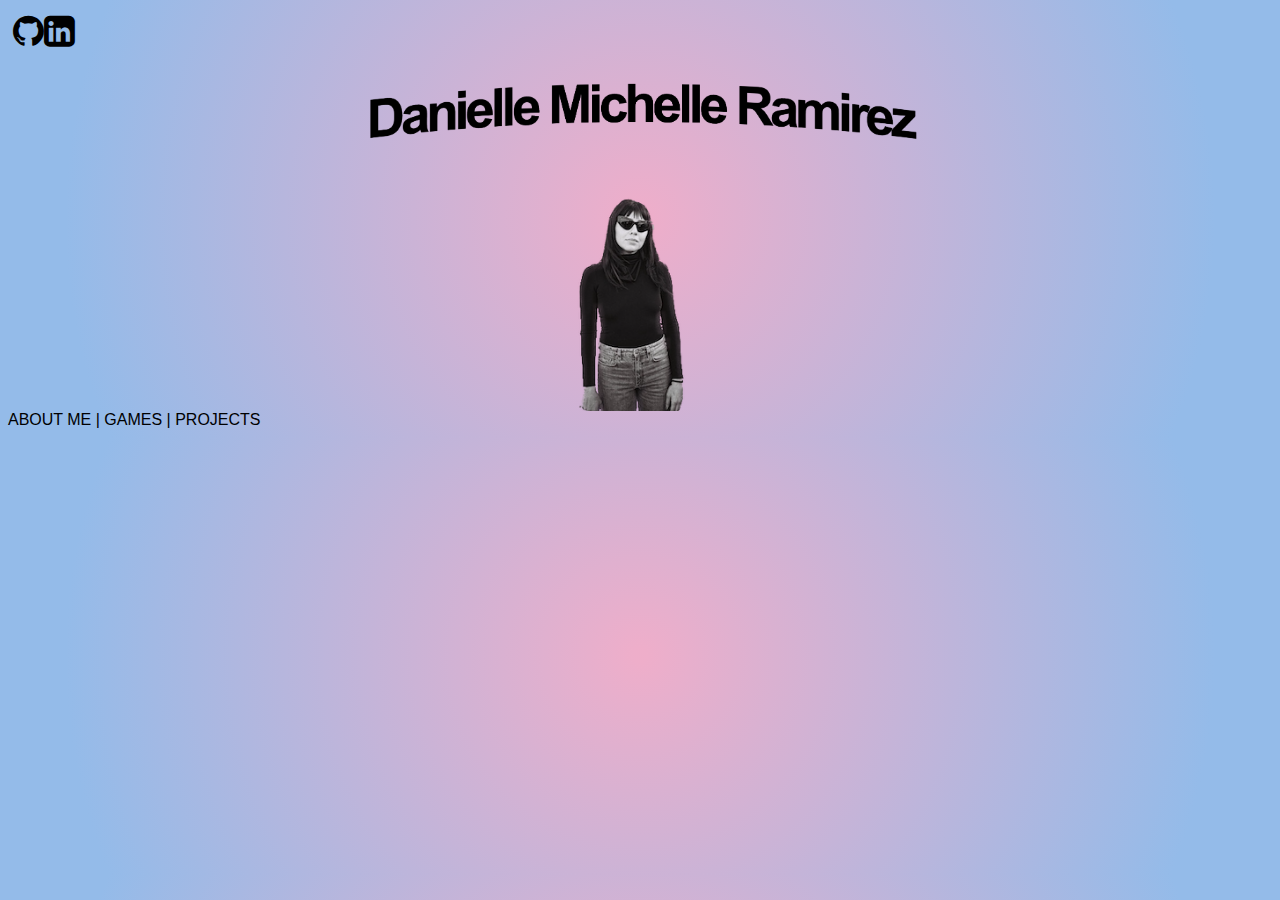
==== templates/index.html @ 36098f32 "first commit" ====
<!DOCTYPE html>
<html lang="en">

<head>
    <meta charset="UTF-8">
    <meta name="viewport" content="width=device-width, initial-scale=1.0">
    <link rel="stylesheet" href="https://cdnjs.cloudflare.com/ajax/libs/font-awesome/4.7.0/css/font-awesome.min.css">
    <link href="https://cdn.jsdelivr.net/npm/bootstrap@5.1.3/dist/css/bootstrap.min.css" rel="stylesheet"
        integrity="sha384-1BmE4kWBq78iYhFldvKuhfTAU6auU8tT94WrHftjDbrCEXSU1oBoqyl2QvZ6jIW3" crossorigin="anonymous">
    <link rel="stylesheet" type="text/css" href="/static/style.css">
    <title>Portforlio</title>
</head>

<body>
    <div class="icons">
        <a href="https://github.com/RamirezDanielle" class="fa fa-github p-1"> </a> 
        <a href="https://www.linkedin.com/in/danielle-ramirez-1786a3282/" class="fa fa-linkedin-square"></a>
    </div>
    <div class="container">
        <img src="/static/img/wordart.png" alt="wordart" class="wordart">
        <div class="image">
            <img src="/static/img/me.jpeg" alt="me" style="width: 15%;">
        </div>
        <div class="tag text-center">
            <a href="bio">ABOUT ME</a> |
            <a href="games">GAMES</a> |
            <a href="projects">PROJECTS</a>
        </div>
    </div>
</body>

</html>
---- static/style.css ----
body {
    background: rgb(238,174,202);
    background: radial-gradient(circle, rgba(238,174,202,1) 1%, rgba(148,187,233,1) 85%);
    font-family: Arial, Helvetica, sans-serif;
}

.wordart {
    display: block;
    padding: 10px;
    margin-top: 10px;
    margin-left: auto;
    margin-right: auto;
    width: 50%;
}

.icons {
    display: flex;
    align-items: center;
    justify-content: start;
    padding: 5px;
    font-size: 36px;
    
}

a {
    text-decoration: none !important;
    color: black;
 }

.image {
    display: flex;
    align-items: center;
    justify-content: center;
}
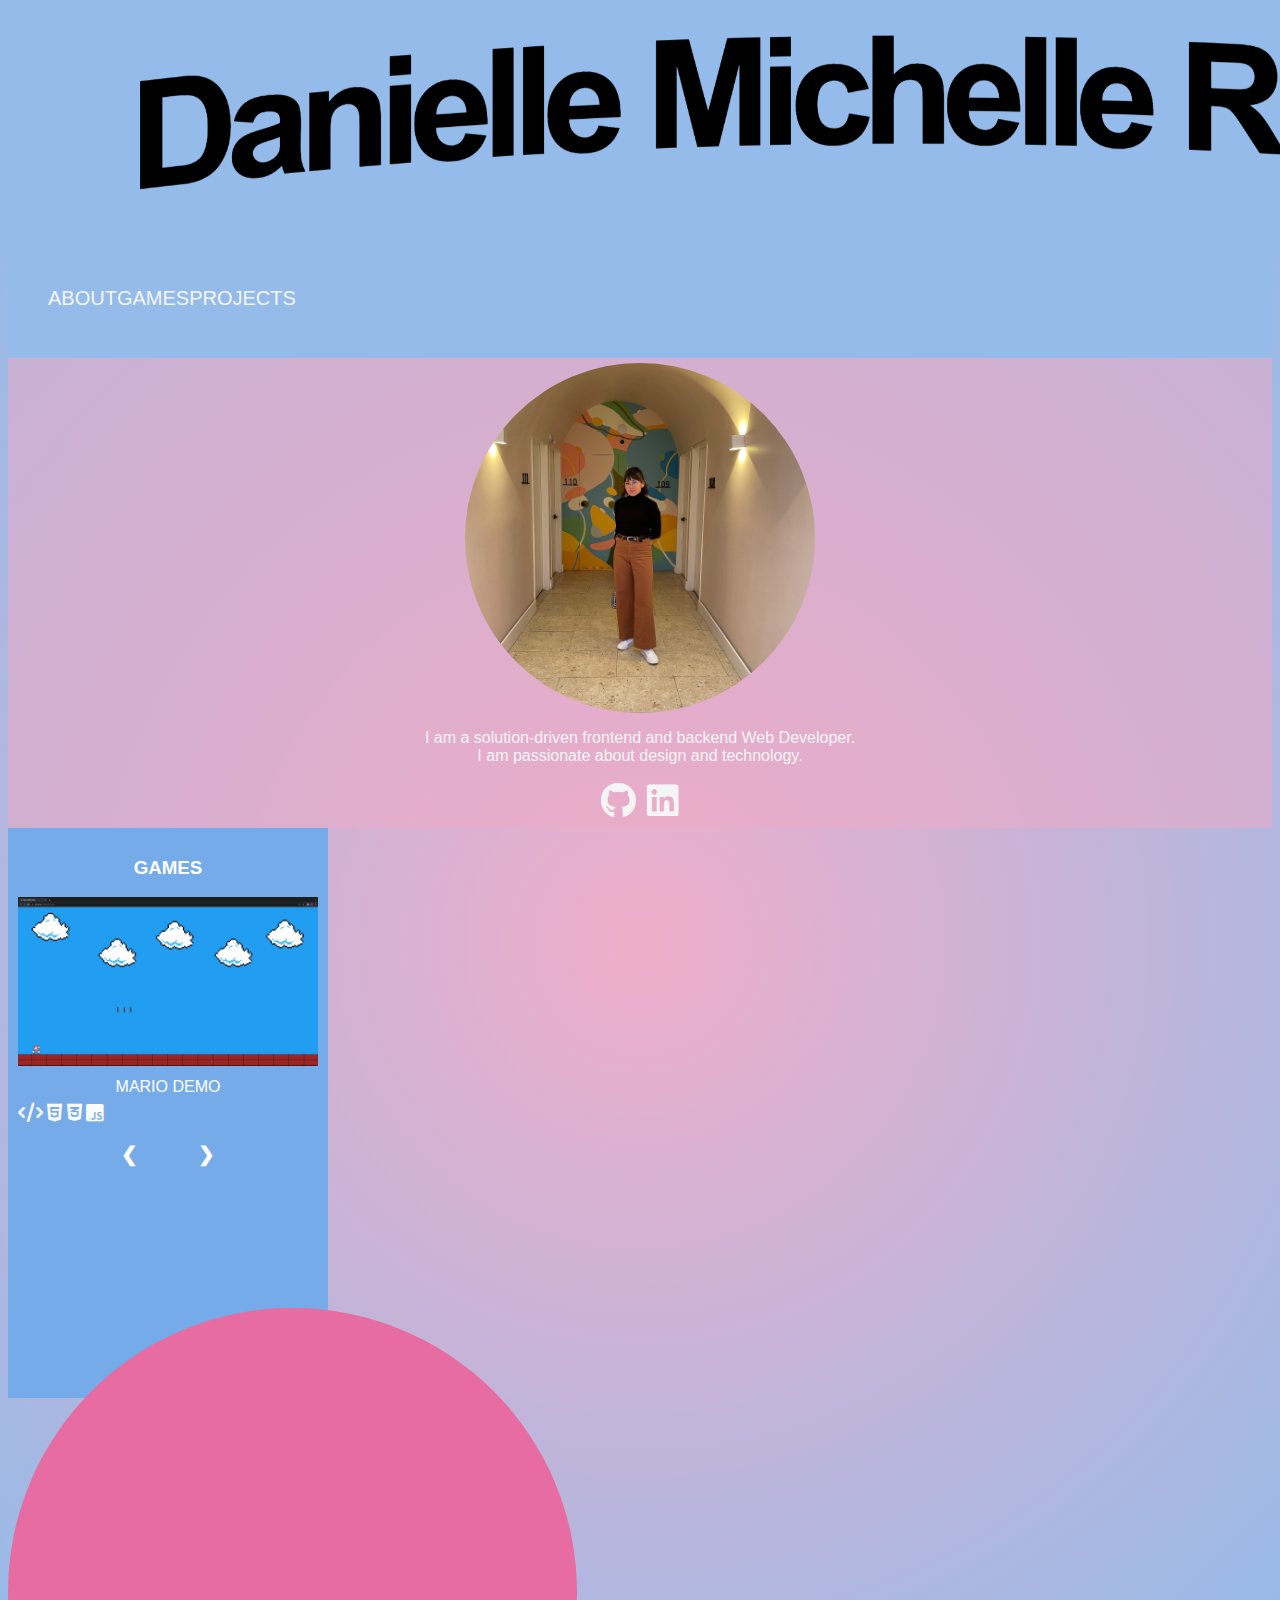
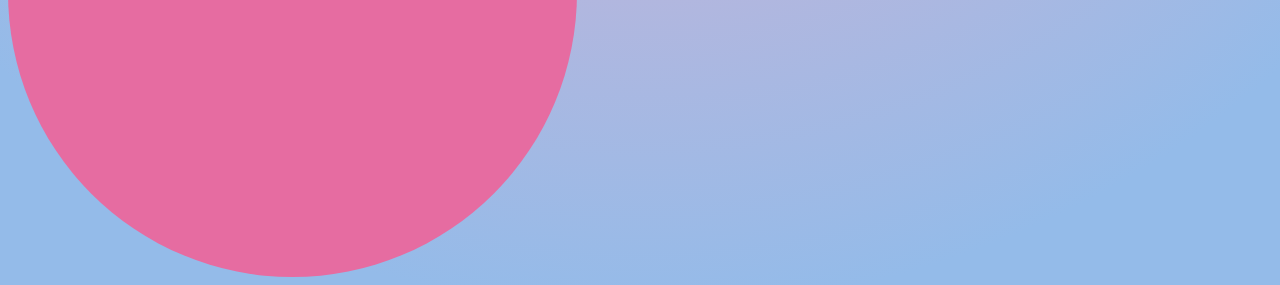
==== commit b1e00ec9: "second commit" ====
--- a/templates/index.html
+++ b/templates/index.html
@@ -4,29 +4,109 @@
 <head>
     <meta charset="UTF-8">
     <meta name="viewport" content="width=device-width, initial-scale=1.0">
-    <link rel="stylesheet" href="https://cdnjs.cloudflare.com/ajax/libs/font-awesome/4.7.0/css/font-awesome.min.css">
     <link href="https://cdn.jsdelivr.net/npm/bootstrap@5.1.3/dist/css/bootstrap.min.css" rel="stylesheet"
         integrity="sha384-1BmE4kWBq78iYhFldvKuhfTAU6auU8tT94WrHftjDbrCEXSU1oBoqyl2QvZ6jIW3" crossorigin="anonymous">
     <link rel="stylesheet" type="text/css" href="/static/style.css">
-    <title>Portforlio</title>
+    <link rel="stylesheet" href="https://cdnjs.cloudflare.com/ajax/libs/font-awesome/6.0.0-beta3/css/all.min.css">
+
+    <title>Portfolio</title>
 </head>
 
 <body>
-    <div class="icons">
-        <a href="https://github.com/RamirezDanielle" class="fa fa-github p-1"> </a> 
-        <a href="https://www.linkedin.com/in/danielle-ramirez-1786a3282/" class="fa fa-linkedin-square"></a>
+    <div class="nav">
+        <img src="/static/img/wordart.png" alt="wordart" class="wordart">
+        <ul>
+            <li> <a href="#circle" class="p-2" onclick="showText()">ABOUT</a></li>
+            <li> <a href="#games" class="p-2">GAMES</a></li>
+            <li> <a href="#" class="p-2">PROJECTS</a></li>
+        </ul>
+    </div>
+    <div class="header">
+        <div class="image">
+            <img src="/static/img/me.jpg" alt="me">
+        </div>
+        <p class="text-center p-2 mt-2">I am a solution-driven frontend and backend Web Developer.<br> I am passionate about
+            design and technology.</p>
+            <div class="icons">
+                    <a href="https://github.com/RamirezDanielle" class="fab fa-github p-2"> </a>
+                    <a href="https://www.linkedin.com/in/danielle-ramirez-1786a3282/" class="fab fa-linkedin p-2"></a>
+                </div>
     </div>
     <div class="container">
-        <img src="/static/img/wordart.png" alt="wordart" class="wordart">
-        <div class="image">
-            <img src="/static/img/me.jpeg" alt="me" style="width: 15%;">
+        <div id="games" class="slideshow-wrapper mt-5">
+            <h3>GAMES</h3>
+            <div class="slideshow-container">
+                <div class="slide">
+                    <img src="/static/img/Mario.gif" alt="mario">
+                    <div class="text">MARIO DEMO</div>
+                    <a href="https://github.com/RamirezDanielle/mario_world_demo" class="fa fa-code fa-lg"></a>
+                    <i class="fab fa-html5 fa-lg" style="color: #fcfcfc;"></i>
+                    <i class="fa-brands fa-css3-alt fa-lg" style="color: #fcfcfc;"></i>
+                    <i class="fab fa-js-square fa-lg" style="color: #fcfcfc;"></i>
+                </div>
+                <div class="slide">
+                    <img src="/static/img/Snake.gif" alt="snake">
+                    <div class="text">Snake</div>
+                    <a href="https://github.com/RamirezDanielle/mario_world_demo" class="fa fa-code fa-lg"></a>
+                    <i class="fa-brands fa-python fa-2xl" style="color: #fcfcfc;"></i>
+                </div>
+                <div class="slide">
+                    <img src="/static/img/Pacman.gif" alt="pacman">
+                    <div class="text">Pacman</div>
+                    <a href="https://github.com/RamirezDanielle/mario_world_demo" class="fa fa-code fa-lg"></a>
+                    <i class="fab fa-html5 fa-lg" style="color: #fcfcfc;"></i>
+                    <i class="fa-brands fa-css3-alt fa-lg" style="color: #fcfcfc;"></i>
+                    <i class="fab fa-js-square fa-lg" style="color: #fcfcfc;"></i>
+                </div>
+            </div>
+            <div class="nav-buttons">
+                <a class="prev" onclick="plusSlides(-1)">&#10094;</a>
+                <a class="next" onclick="plusSlides(1)">&#10095;</a>
+            </div>
         </div>
-        <div class="tag text-center">
-            <a href="bio">ABOUT ME</a> |
-            <a href="games">GAMES</a> |
-            <a href="projects">PROJECTS</a>
+            <div id="circle" class="circle-wrapper">
+                <div class="circle-txt">
+                    <p id="circle-text" style="display: none;">I attended a coding a bootcamp called Coding Dojo, which is part of Colorado Technical
+                        Univeristy. It was a 9-month program where we learned web fundamentals, Python, and algorithms.
+                        I enjoy both the frontend and backend of web development. When I'm not "hacking the planet,"
+                        I spend my time hiking, playing basketball, and hanging out with my dog.
+                    </p>
+                </div>
+            </div>
         </div>
-    </div>
+        <script>
+            let slideIndex = 1;
+        
+            showSlides(slideIndex);
+        
+            // Next/previous controls
+            function plusSlides(n) {
+                showSlides(slideIndex += n);
+            }
+        
+            // Display slides
+            function showSlides(n) {
+                let slides = document.getElementsByClassName("slide");
+                if (n > slides.length) {
+                    slideIndex = 1;
+                }
+                if (n < 1) {
+                    slideIndex = slides.length;
+                }
+                for (let i = 0; i < slides.length; i++) {
+                    slides[i].style.display = "none";
+                }
+                slides[slideIndex - 1].style.display = "block";
+            }
+            function showText() {
+                var circleText = document.getElementById("circle-text");
+                circleText.style.display = "block";
+            }
+
+        </script>
+        
+        
+        
 </body>
 
 </html>--- a/static/style.css
+++ b/static/style.css
@@ -4,31 +4,144 @@
     font-family: Arial, Helvetica, sans-serif;
 }
 
-.wordart {
-    display: block;
-    padding: 10px;
-    margin-top: 10px;
-    margin-left: auto;
-    margin-right: auto;
-    width: 50%;
+.conatiner {
+    padding: 0 auto;
+    margin: 0 auto;
+}
+.nav {
+    background-color:  rgba(148,187,233,1);
+    height: 350px;
+    justify-content: center;
+}
+
+ul {
+    text-align: center;
+    list-style-type: none;
+    display: flex;
+    font-size: 20px;
+}
+.header {
+    background-color: rgba(236, 170, 198, 0.543);
+    display: flex;
+    justify-content: center;
+    flex-direction: column;
+    align-items: center;
+    text-align: center;
+    padding-top: 5px;
+    padding-bottom: 5px;
+}
+
+.image {
+    width: 350px; 
+    height: 350px;
+    border-radius: 50%;
+    overflow: hidden;
+}
+
+.image img {
+    width: 100%;
+    height: 100%;
+    object-fit: cover; 
+
+}
+
+p {
+    color: whitesmoke;
 }
 
 .icons {
-    display: flex;
-    align-items: center;
-    justify-content: start;
-    padding: 5px;
     font-size: 36px;
-    
 }
 
 a {
     text-decoration: none !important;
-    color: black;
- }
+    color: whitesmoke;
+}
 
-.image {
+
+.slideshow-wrapper {
     display: flex;
-    align-items: center;
-    justify-content: center;
+    flex-direction: column;
+    align-items: center; 
+    width: 300px; 
+    background-color: rgb(118, 171, 233); 
+    padding: 10px; 
+    height: 550px;
+    margin-bottom: -90px; 
 }
+
+
+.slideshow-container {
+    display: flex;
+    flex-direction: column;
+    align-items: center; 
+    width: 100%; 
+    overflow: hidden;
+}
+
+
+.slide img {
+    max-width: 100%;
+    height: auto;
+}
+
+
+.text {
+    text-align: center;
+    color: #fff;
+    padding: 8px 0;
+}
+
+
+.nav-buttons {
+    display: flex;
+    justify-content: center; 
+    margin-top: 10px; 
+}
+
+.prev, .next {
+    cursor: pointer;
+    padding: 10px 20px;
+    margin: 0 10px; 
+    color: #fff;
+    font-weight: bold;
+    font-size: 20px;
+    text-decoration: none;
+}
+
+
+h3 {
+    text-align: center;
+    color: #fff;
+}
+
+
+
+.circle-wrapper {
+    width: 45%;
+    background:  rgb(230, 108, 161);
+    border-radius: 50%;
+    position: relative;
+    bottom: 0;
+}
+
+
+#circle::after {
+    content: "";
+    display: block;
+    padding-bottom: 100%;
+}
+
+
+.circle-txt {
+    position: absolute;
+    top: 50%;
+    left: 50%;
+    transform: translate(-50%, -50%);
+    width: 80%; 
+    text-align: center;
+    font-size: small;
+    color: whitesmoke;
+    padding: 10px; 
+}
+
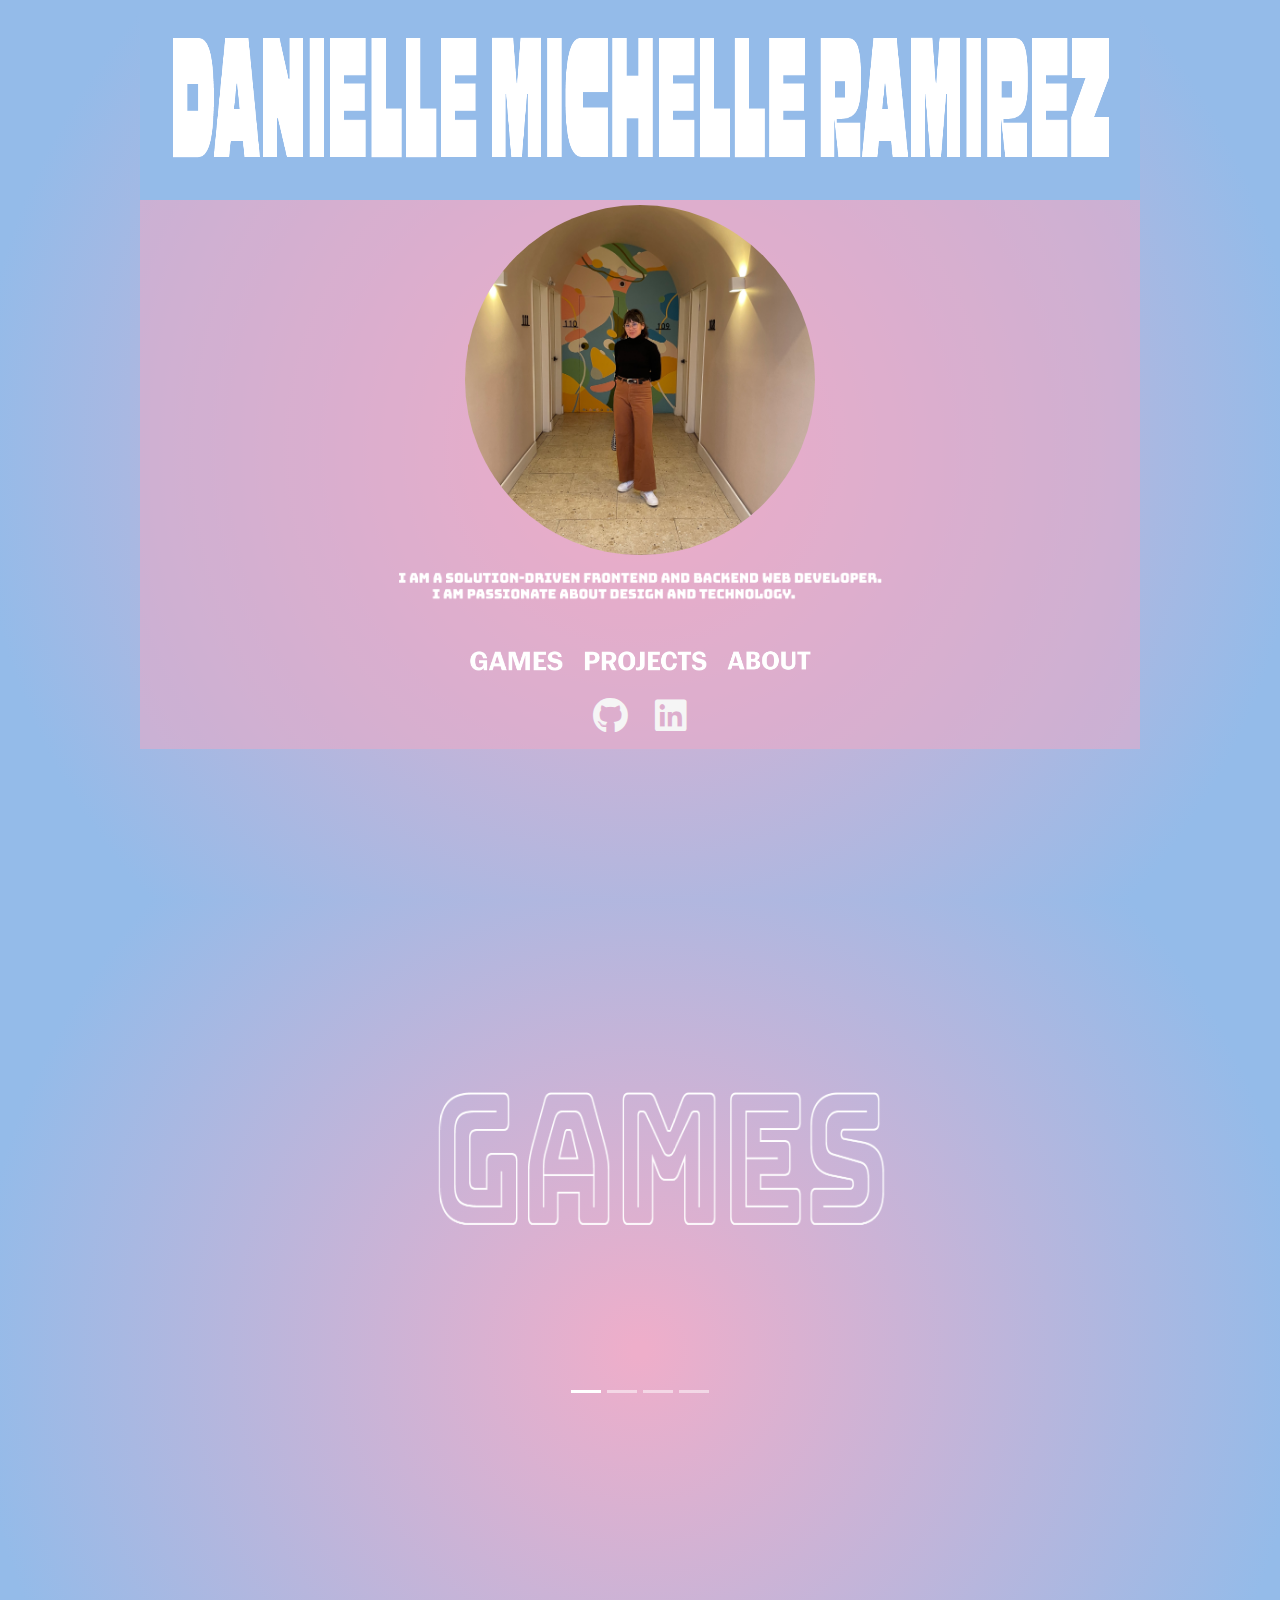
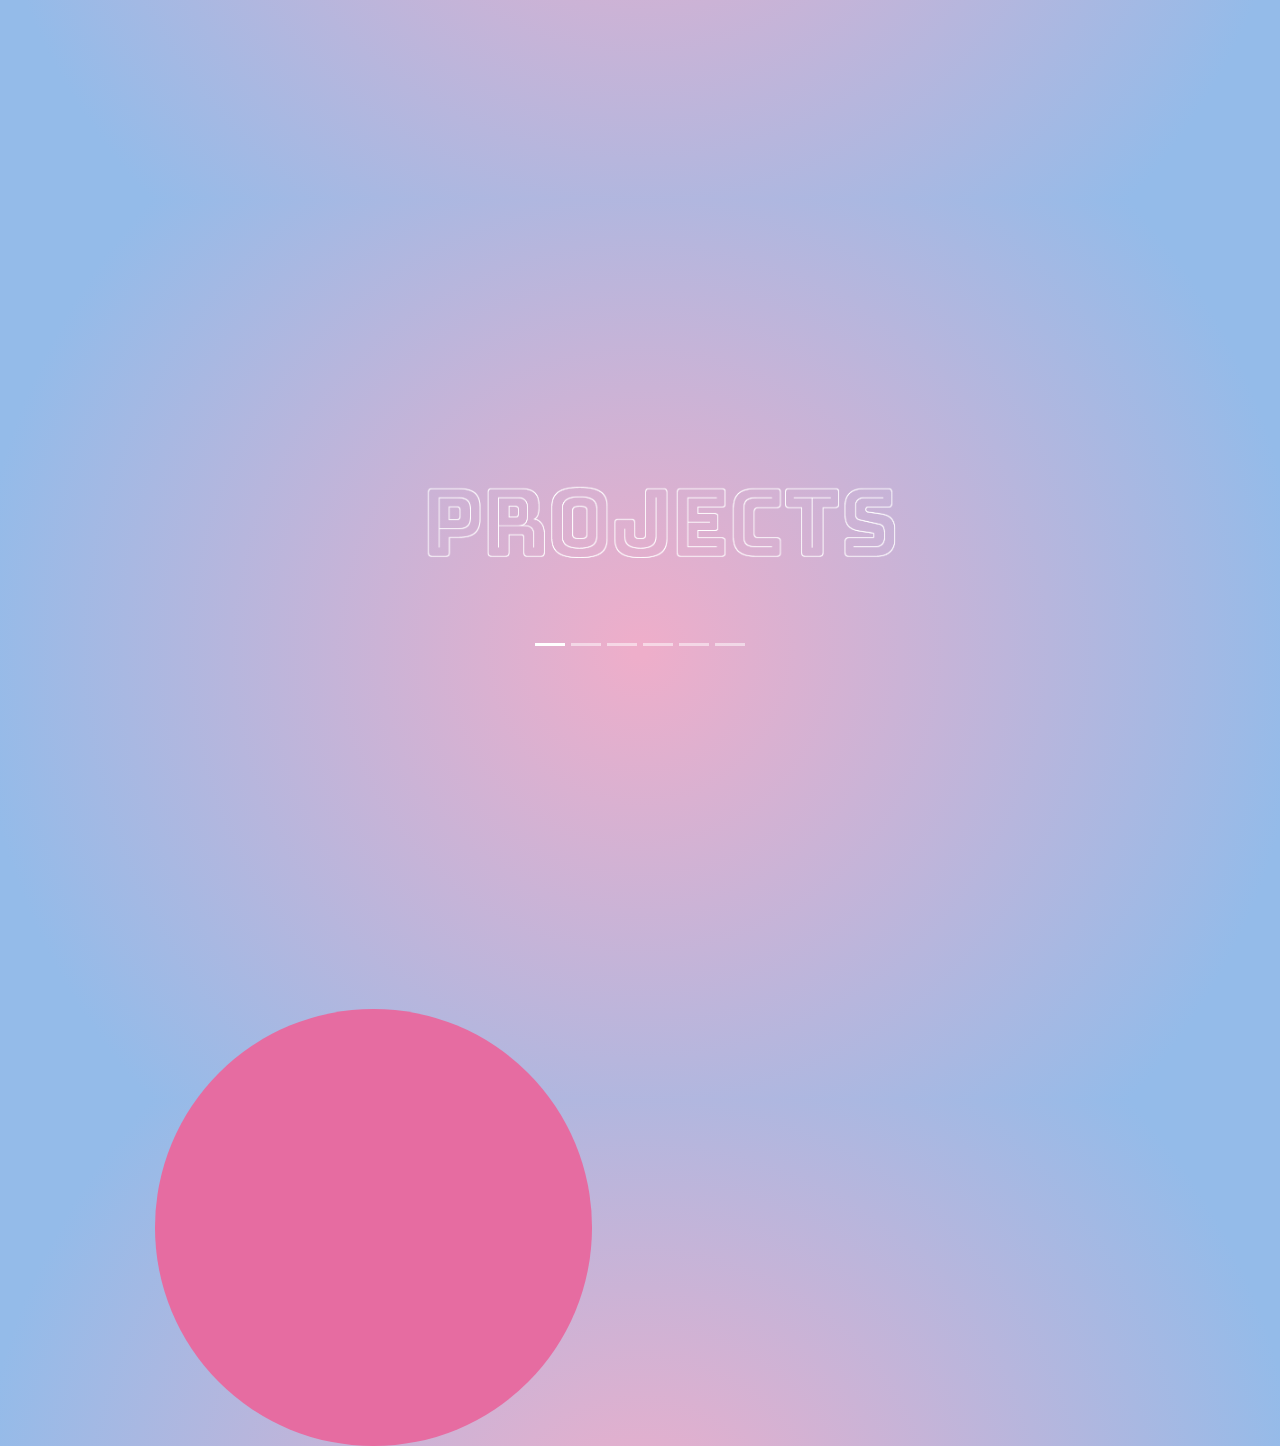
==== commit 6db02595: "third commit" ====
--- a/templates/index.html
+++ b/templates/index.html
@@ -4,109 +4,254 @@
 <head>
     <meta charset="UTF-8">
     <meta name="viewport" content="width=device-width, initial-scale=1.0">
-    <link href="https://cdn.jsdelivr.net/npm/bootstrap@5.1.3/dist/css/bootstrap.min.css" rel="stylesheet"
-        integrity="sha384-1BmE4kWBq78iYhFldvKuhfTAU6auU8tT94WrHftjDbrCEXSU1oBoqyl2QvZ6jIW3" crossorigin="anonymous">
+<style>
+
+
+</style>
+
+<script src="https://ajax.googleapis.com/ajax/libs/jquery/3.5.1/jquery.min.js"></script>
+<script src="https://cdnjs.cloudflare.com/ajax/libs/popper.js/1.16.0/umd/popper.min.js"></script>
+<script src="https://maxcdn.bootstrapcdn.com/bootstrap/4.5.2/js/bootstrap.min.js"></script>
+<script src="https://code.jquery.com/jquery-3.6.0.min.js"></script>
+<script src="https://cdn.jsdelivr.net/npm/bootstrap@5.7.0/dist/js/bootstrap.min.js"></script>
+<link rel="stylesheet" href="https://maxcdn.bootstrapcdn.com/bootstrap/4.5.2/css/bootstrap.min.css">
     <link rel="stylesheet" type="text/css" href="/static/style.css">
     <link rel="stylesheet" href="https://cdnjs.cloudflare.com/ajax/libs/font-awesome/6.0.0-beta3/css/all.min.css">
-
     <title>Portfolio</title>
 </head>
 
 <body>
     <div class="nav">
-        <img src="/static/img/wordart.png" alt="wordart" class="wordart">
-        <ul>
-            <li> <a href="#circle" class="p-2" onclick="showText()">ABOUT</a></li>
-            <li> <a href="#games" class="p-2">GAMES</a></li>
-            <li> <a href="#" class="p-2">PROJECTS</a></li>
-        </ul>
+        <img src="/static/img/dmr.png" alt="wordart" width="95%" >
     </div>
     <div class="header">
         <div class="image">
             <img src="/static/img/me.jpg" alt="me">
         </div>
-        <p class="text-center p-2 mt-2">I am a solution-driven frontend and backend Web Developer.<br> I am passionate about
-            design and technology.</p>
-            <div class="icons">
-                    <a href="https://github.com/RamirezDanielle" class="fab fa-github p-2"> </a>
-                    <a href="https://www.linkedin.com/in/danielle-ramirez-1786a3282/" class="fab fa-linkedin p-2"></a>
-                </div>
+        <img src="/static/img/bio.png" alt="bio" style="width: 50%;" class="p-2 mt-2">
+        <div class="font">
+            <a href="#games"><img src="/static/img/games.png" alt="games" style="width: 11%;" class="p-2"></a>
+            <a href="#projects"><img src="/static/img/projects.png" alt="projects" style="width: 14%;" class="p-2"></a>
+            <a href="#circle" onclick="showText()"><img src="/static/img/about.png" alt="about" style="width: 10%;"
+                    class="p-2"></a>
+        </div>
+        <div class="icons">
+            <a href="https://github.com/RamirezDanielle" class="fab fa-github p-2"> </a>
+            <a href="https://www.linkedin.com/in/danielle-ramirez-1786a3282/" class="fab fa-linkedin p-2"></a>
+        </div>
     </div>
     <div class="container">
-        <div id="games" class="slideshow-wrapper mt-5">
-            <h3>GAMES</h3>
-            <div class="slideshow-container">
-                <div class="slide">
-                    <img src="/static/img/Mario.gif" alt="mario">
-                    <div class="text">MARIO DEMO</div>
-                    <a href="https://github.com/RamirezDanielle/mario_world_demo" class="fa fa-code fa-lg"></a>
-                    <i class="fab fa-html5 fa-lg" style="color: #fcfcfc;"></i>
-                    <i class="fa-brands fa-css3-alt fa-lg" style="color: #fcfcfc;"></i>
-                    <i class="fab fa-js-square fa-lg" style="color: #fcfcfc;"></i>
-                </div>
-                <div class="slide">
-                    <img src="/static/img/Snake.gif" alt="snake">
-                    <div class="text">Snake</div>
-                    <a href="https://github.com/RamirezDanielle/mario_world_demo" class="fa fa-code fa-lg"></a>
-                    <i class="fa-brands fa-python fa-2xl" style="color: #fcfcfc;"></i>
-                </div>
-                <div class="slide">
-                    <img src="/static/img/Pacman.gif" alt="pacman">
-                    <div class="text">Pacman</div>
-                    <a href="https://github.com/RamirezDanielle/mario_world_demo" class="fa fa-code fa-lg"></a>
-                    <i class="fab fa-html5 fa-lg" style="color: #fcfcfc;"></i>
-                    <i class="fa-brands fa-css3-alt fa-lg" style="color: #fcfcfc;"></i>
-                    <i class="fab fa-js-square fa-lg" style="color: #fcfcfc;"></i>
+        <div id="games">
+            <div class="d-flex justify-content-center align-items-center" style="height: 100vh;">
+                <div id="games-carousel" class="carousel slide" data-ride="carousel">
+                    <ol class="carousel-indicators">
+                        <li data-target="#games-carousel" data-slide-to="0" class="active"></li>
+                        <li data-target="#games-carousel" data-slide-to="1"></li>
+                        <li data-target="#games-carousel" data-slide-to="2"></li>
+                        <li data-target="#games-carousel" data-slide-to="3"></li>
+                    </ol>
+                    <div class="carousel-inner">
+                        <div class="carousel-item active text-center">
+                            <img class="d-block mx-auto" src="/static/img/titlecard.png" alt="title_card"
+                                style="width: 50%;">
+                        </div>
+                        <div class="carousel-item text-center">
+                            <div class="image-container mt-4">
+                                <img class="d-block mx-auto" src="/static/img/mario_demo.png" alt="mario_title"
+                                    style="width: 50%;">
+                                <div class="icons-container">
+                                    <i class="fab fa-html5 fa-lg" style="color: #fcfcfc;"></i>
+                                    <i class="fa-brands fa-css3-alt fa-lg" style="color: #fcfcfc;"></i>
+                                    <i class="fab fa-js-square fa-lg" style="color: #fcfcfc;"></i>
+                                    <img class="d-block mx-auto" src="/static/img/Mario.gif" alt="mario"
+                                        style="width: 50%;">
+                                    <a href="https://github.com/RamirezDanielle/mario_world_demo"
+                                        class="btn btn-outline-light mb-2">CODE</a>
+                                </div>
+                            </div>
+                        </div>
+                        <div class="carousel-item text-center">
+                            <div class="image-container mt-4">
+                                <img class="d-block mx-auto" src="/static/img/snake_demo.png" alt="snake_title"
+                                    style="width: 60%;">
+                                <div class="icons-container">
+                                    <i class="fa-brands fa-python fa-lg" style="color: #fcfcfc;"></i>
+                                    <img class="d-block mx-auto" src="/static/img/Snake.gif" alt="snake"
+                                        style="width: 50%;">
+                                    <a href="https://github.com/RamirezDanielle/snake_demo"
+                                        class="btn btn-outline-light mb-2">CODE</a>
+                                </div>
+                            </div>
+                        </div>
+                        <div class="carousel-item text-center">
+                            <div class="image-container mt-4">
+                                <img class="d-block mx-auto" src="/static/img/pacman_demo.png" alt="pacman_title"
+                                    style="width: 60%;">
+                                <div class="icons-container">
+                                    <i class="fab fa-html5 fa-lg" style="color: #fcfcfc;"></i>
+                                    <i class="fa-brands fa-css3-alt fa-lg" style="color: #fcfcfc;"></i>
+                                    <i class="fab fa-js-square fa-lg" style="color: #fcfcfc;"></i>
+                                    <img class="d-block mx-auto" src="/static/img/Pacman.gif" alt="pacman">
+                                    <a href="https://github.com/RamirezDanielle/Pacman"
+                                        class="btn btn-outline-light">CODE</a>
+                                </div>
+                            </div>
+                        </div>
+                    </div>
                 </div>
             </div>
-            <div class="nav-buttons">
-                <a class="prev" onclick="plusSlides(-1)">&#10094;</a>
-                <a class="next" onclick="plusSlides(1)">&#10095;</a>
+        </div>
+        <div id="projects">
+            <div class="d-flex justify-content-center align-items-center" style="height: 100vh;">
+                <div id="projects-carousel" class="carousel slide" data-ride="carousel" >
+                    <ol class="carousel-indicators">
+                        <li data-target="#projects-carousel" data-slide-to="0" class="active"></li>
+                        <li data-target="#projects-carousel" data-slide-to="1"></li>
+                        <li data-target="#projects-carousel" data-slide-to="2"></li>
+                        <li data-target="#projects-carousel" data-slide-to="3"></li>
+                        <li data-target="#projects-carousel" data-slide-to="4"></li>
+                        <li data-target="#projects-carousel" data-slide-to="5"></li>
+                    </ol>
+                    <div class="carousel-inner">
+                        <div class="carousel-item active text-center">
+                            <img class="d-block mx-auto" src="/static/img/projects_title_card.png" alt="title_card"
+                                style="width: 50%;">
+                        </div>
+
+                        <div class="carousel-item text-center">
+                            <img class="d-block mx-auto" src="/static/img/github.png" alt="github_title"
+                                style="width: 20%;">
+                            <div class="image-container mt-4">
+                                <div class="icons-container">
+                                    <i class="fab fa-html5 fa-lg" style="color: #fcfcfc;"></i>
+                                    <i class="fa-brands fa-css3-alt fa-lg" style="color: #fcfcfc;"></i>
+                                    <i class="fab fa-js-square fa-lg" style="color: #fcfcfc;"></i>
+
+                                    <img class="d-block mx-auto" src="/static/img/UserSearch.gif" alt="mario"
+                                        style="width: 50%;">
+                                    <a href="https://github.com/RamirezDanielle/profile"
+                                        class="btn btn-outline-light">CODE</a>
+                                </div>
+                            </div>
+                        </div>
+                        <div class="carousel-item text-center">
+                            <div class="image-container mt-4">
+                                <img class="d-block mx-auto" src="/static/img/MamasNight_White.png" alt="mamas_title"
+                                    style="width: 30%;">
+                                <div class="icons-container">
+                                    <i class="fab fa-html5 fa-lg" style="color: #fcfcfc;"></i>
+                                    <i class="fa-brands fa-css3-alt fa-lg" style="color: #fcfcfc;"></i>
+                                    <i class="fab fa-js-square fa-lg" style="color: #fcfcfc;"></i>
+                                    <i class="fa-brands fa-python fa-lg" style="color: #fcfcfc;"></i>
+                                    <i class="fa-solid fa-database" style="color: #fcfcfc;"></i>
+                                    <img class="d-block mx-auto" src="/static/img/Website_Still_01.png"
+                                        alt="Website_Still_01" style="width: 50%;">
+                                    <a href="https://github.com/RamirezDanielle/Mamas_Night"
+                                        class="btn btn-outline-light">CODE</a>
+                                </div>
+                            </div>
+                        </div>
+                        <div class="carousel-item text-center">
+                            <div class="image-container mt-4">
+                                <img class="d-block mx-auto" src="/static/img/MamasNight_White.png" alt="mamas_title"
+                                    style="width: 30%;">
+                                <div class="icons-container">
+                                    <i class="fab fa-html5 fa-lg" style="color: #fcfcfc;"></i>
+                                    <i class="fa-brands fa-css3-alt fa-lg" style="color: #fcfcfc;"></i>
+                                    <i class="fab fa-js-square fa-lg" style="color: #fcfcfc;"></i>
+                                    <i class="fa-brands fa-python fa-lg" style="color: #fcfcfc;"></i>
+                                    <i class="fa-solid fa-database" style="color: #fcfcfc;"></i>
+                                    <img class="d-block mx-auto" src="/static/img/Website_Still_02.png"
+                                        alt="Website_Still_02" style="width: 50%;">
+                                    <a href="https://github.com/RamirezDanielle/Mamas_Night"
+                                        class="btn btn-outline-light">CODE</a>
+                                </div>
+                            </div>
+                        </div>
+                        <div class="carousel-item text-center">
+                            <div class="image-container mt-4">
+                                <img class="d-block mx-auto" src="/static/img/MamasNight_White.png" alt="mamas_title"
+                                    style="width: 30%;">
+                                <div class="icons-container">
+                                    <i class="fab fa-html5 fa-lg" style="color: #fcfcfc;"></i>
+                                    <i class="fa-brands fa-css3-alt fa-lg" style="color: #fcfcfc;"></i>
+                                    <i class="fab fa-js-square fa-lg" style="color: #fcfcfc;"></i>
+                                    <i class="fa-brands fa-python fa-lg" style="color: #fcfcfc;"></i>
+                                    <i class="fa-solid fa-database" style="color: #fcfcfc;"></i>
+                                    <img class="d-block mx-auto" src="/static/img/Website_GIF_01.gif"
+                                        alt="Website_GIF_01" style="width: 50%;">
+                                    <a href="https://github.com/RamirezDanielle/Mamas_Night"
+                                        class="btn btn-outline-light">CODE</a>
+                                </div>
+                            </div>
+                        </div>
+                        <div class="carousel-item text-center">
+                            <div class="image-container mt-4">
+                                <img class="d-block mx-auto" src="/static/img/MamasNight_White.png" alt="mamas_title"
+                                    style="width: 30%;">
+                                <div class="icons-container">
+                                    <i class="fab fa-html5 fa-lg" style="color: #fcfcfc;"></i>
+                                    <i class="fa-brands fa-css3-alt fa-lg" style="color: #fcfcfc;"></i>
+                                    <i class="fab fa-js-square fa-lg" style="color: #fcfcfc;"></i>
+                                    <i class="fa-brands fa-python fa-lg" style="color: #fcfcfc;"></i>
+                                    <i class="fa-solid fa-database" style="color: #fcfcfc;"></i>
+                                    <img class="d-block mx-auto" src="/static/img/Website_GIF_02.gif"
+                                        alt="Website_GIF_02" style="width: 50%;">
+                                    <a href="https://github.com/RamirezDanielle/Mamas_Night"
+                                        class="btn btn-outline-light">CODE</a>
+                                </div>
+                            </div>
+                        </div>
+                    </div>
+                </div>
             </div>
         </div>
-            <div id="circle" class="circle-wrapper">
+
+        <div id="circle" class="circle-wrapper">
                 <div class="circle-txt">
-                    <p id="circle-text" style="display: none;">I attended a coding a bootcamp called Coding Dojo, which is part of Colorado Technical
+                    <p id="circle-text" style="display: none;">I attended a coding bootcamp called Coding Dojo, which is part of Colorado Technical
                         Univeristy. It was a 9-month program where we learned web fundamentals, Python, and algorithms.
-                        I enjoy both the frontend and backend of web development. When I'm not "hacking the planet,"
-                        I spend my time hiking, playing basketball, and hanging out with my dog.
+                        I enjoy both the frontend and backend of web development. 
                     </p>
                 </div>
             </div>
-        </div>
-        <script>
-            let slideIndex = 1;
-        
-            showSlides(slideIndex);
-        
-            // Next/previous controls
-            function plusSlides(n) {
-                showSlides(slideIndex += n);
-            }
-        
-            // Display slides
-            function showSlides(n) {
-                let slides = document.getElementsByClassName("slide");
-                if (n > slides.length) {
-                    slideIndex = 1;
-                }
-                if (n < 1) {
-                    slideIndex = slides.length;
-                }
-                for (let i = 0; i < slides.length; i++) {
-                    slides[i].style.display = "none";
-                }
-                slides[slideIndex - 1].style.display = "block";
-            }
-            function showText() {
-                var circleText = document.getElementById("circle-text");
-                circleText.style.display = "block";
-            }
-
-        </script>
-        
-        
-        
+            <button id="back-to-top"><i class="fas fa-arrow-up"></i></button>
+        </div>
+    </div>
+
+    <script>
+        document.addEventListener("DOMContentLoaded", function() {
+            document.getElementById("games-carousel").addEventListener("click", function() {
+                $(this).carousel("next");
+            });
+
+            document.getElementById("projects-carousel").addEventListener("click", function() {
+                $(this).carousel("next");
+
+            });
+  
+    });
+
+    document.getElementById("back-to-top").addEventListener("click", function() {
+    window.scrollTo({
+        top: 0,
+        behavior: "smooth"
+      });
+    });
+    window.addEventListener("scroll", function() {
+        var button = document.getElementById("back-to-top");
+      if (window.scrollY > 300) {
+        button.style.display = "block";
+    } else {
+        button.style.display = "none";
+      }
+    });
+        function showText() {
+            var circleText = document.getElementById("circle-text");
+            circleText.style.display = "block";
+    }
+    </script>
+
 </body>
 
 </html>--- a/static/style.css
+++ b/static/style.css
@@ -1,25 +1,27 @@
 body {
     background: rgb(238,174,202);
     background: radial-gradient(circle, rgba(238,174,202,1) 1%, rgba(148,187,233,1) 85%);
-    font-family: Arial, Helvetica, sans-serif;
+    font-family: Verdana, sans-serif;
+    padding: 0 auto;
+    margin: 0 auto;
+    width: 1000px;
 }
 
-.conatiner {
-    padding: 0 auto;
-    margin: 0 auto;
-}
+
 .nav {
     background-color:  rgba(148,187,233,1);
-    height: 350px;
+    height: 200px;
     justify-content: center;
+    padding: 5px;
+    padding-top: 5px;
 }
 
-ul {
-    text-align: center;
-    list-style-type: none;
-    display: flex;
-    font-size: 20px;
+.font {
+    justify-content: center;
+    
 }
+
+
 .header {
     background-color: rgba(236, 170, 198, 0.543);
     display: flex;
@@ -45,6 +47,36 @@
 
 }
 
+#games {
+    padding: 20px;
+    margin-top: 100px;
+}
+
+.carousel-inner {
+    margin: 20px; 
+    padding: 10px; 
+}
+
+.carousel-control-prev, .carousel-control-next {
+  display: none;
+}
+.carousel-inner {
+  cursor: pointer;
+}
+
+#back-to-top {
+display: none;
+position: fixed;
+bottom: 20px;
+right: 20px;
+z-index: 99;
+background-color: rgba(148,187,233,1);
+color: #fff;
+border: none;
+padding: 10px 20px;
+cursor: pointer;
+}
+
 p {
     color: whitesmoke;
 }
@@ -59,55 +91,30 @@
 }
 
 
-.slideshow-wrapper {
-    display: flex;
-    flex-direction: column;
-    align-items: center; 
-    width: 300px; 
-    background-color: rgb(118, 171, 233); 
-    padding: 10px; 
-    height: 550px;
-    margin-bottom: -90px; 
+
+.image-container {
+    font-size: 24px;
+    margin-top: 5px;
+    margin-bottom: 5px;
+}
+
+.icons-container {
+    display:inline-block;
+    justify-content: center;
+    margin-top: 5px;
+    font-size: 36px;
 }
 
 
-.slideshow-container {
-    display: flex;
-    flex-direction: column;
-    align-items: center; 
-    width: 100%; 
-    overflow: hidden;
+
+#text {
+    text-align: center;
+    font-size: 24px;
+    color: #fff;
+    padding: 8px 0;
+
 }
 
-
-.slide img {
-    max-width: 100%;
-    height: auto;
-}
-
-
-.text {
-    text-align: center;
-    color: #fff;
-    padding: 8px 0;
-}
-
-
-.nav-buttons {
-    display: flex;
-    justify-content: center; 
-    margin-top: 10px; 
-}
-
-.prev, .next {
-    cursor: pointer;
-    padding: 10px 20px;
-    margin: 0 10px; 
-    color: #fff;
-    font-weight: bold;
-    font-size: 20px;
-    text-decoration: none;
-}
 
 
 h3 {
@@ -123,6 +130,7 @@
     border-radius: 50%;
     position: relative;
     bottom: 0;
+  
 }
 
 
@@ -145,3 +153,27 @@
     padding: 10px; 
 }
 
+@media (min-width: 900px ) {
+    body {
+        height: 100vh;
+    }
+
+    .font {
+        text-align: center;
+        margin-top: 20px;
+    }
+
+    .icons {
+        text-align: center;
+        margin-top: 5px;
+    }
+
+    .carousel-inner {
+        text-align: center;
+    }
+
+    #games, #projects {
+        margin-top: 10px;
+    }
+
+}
